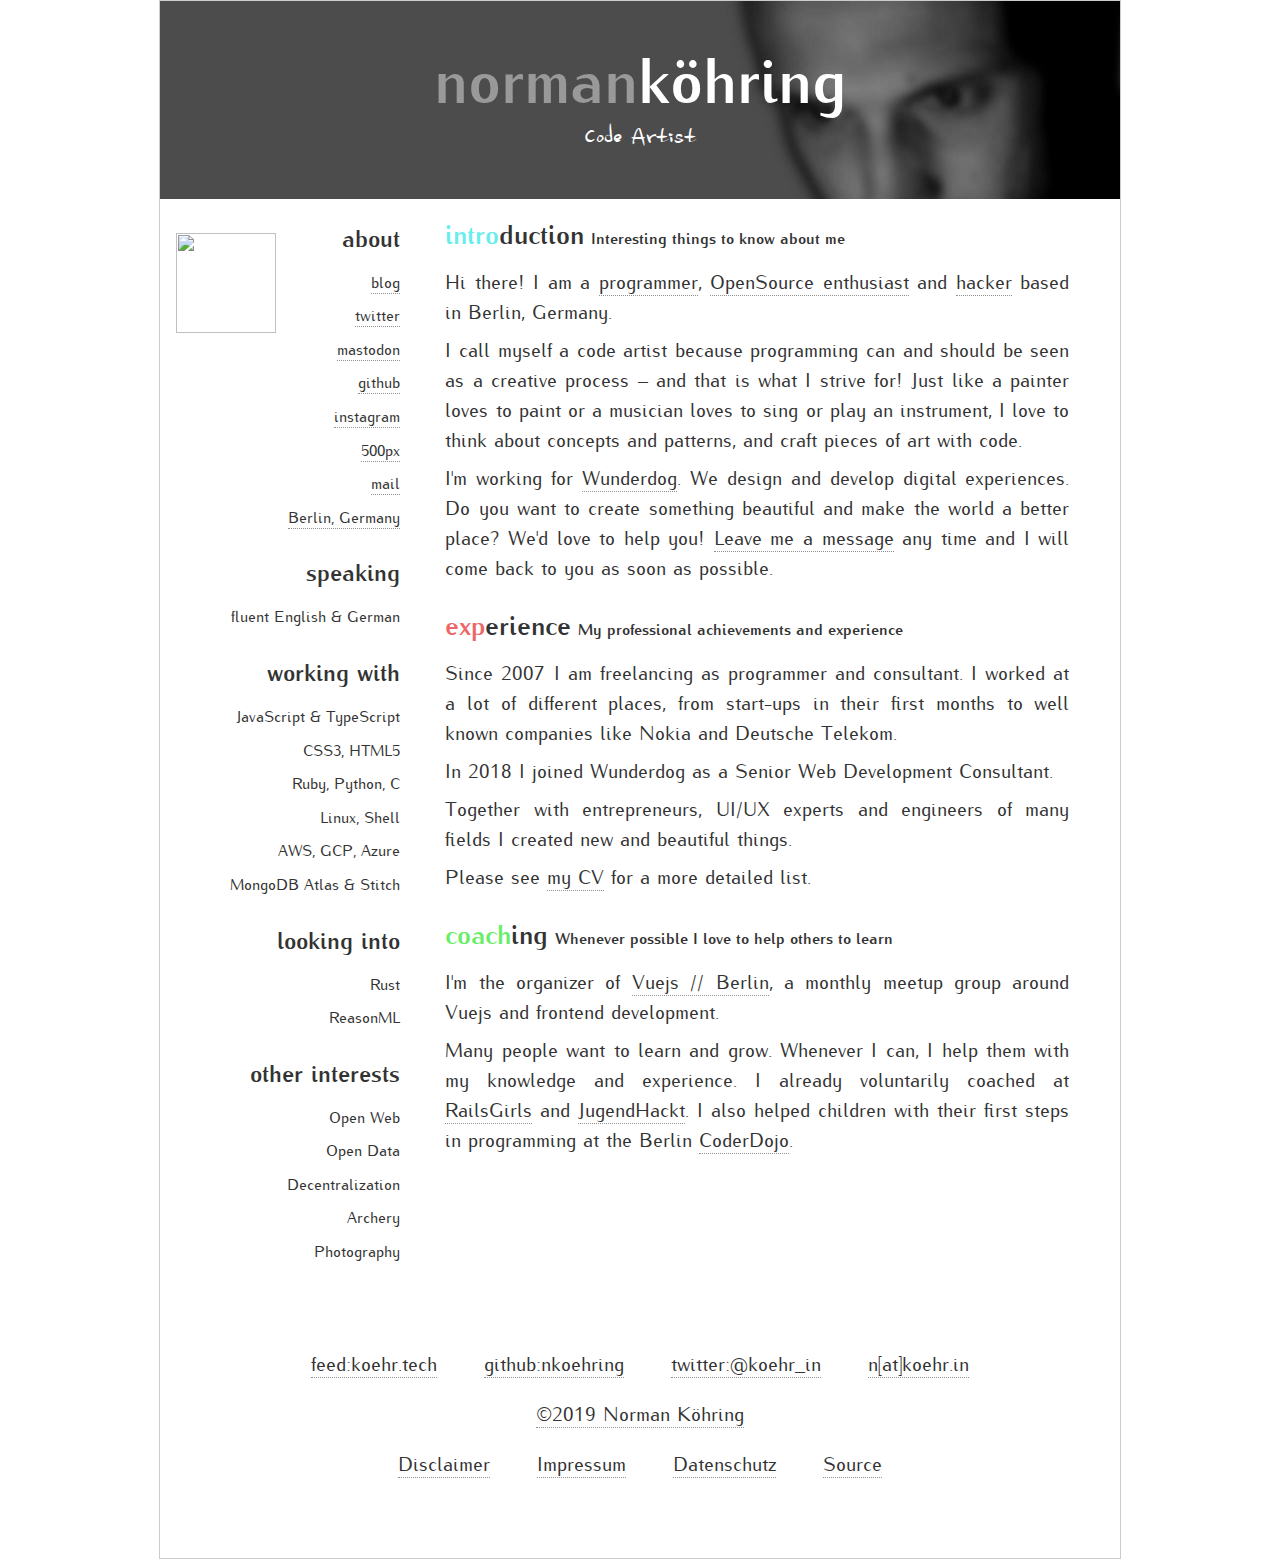
==== index.html @ 4e263c9b "adds favicons and webmanifest" ====
<html>
    <head>
        <meta http-equiv="Content-Type" content="text/html; charset=UTF-8" />
        <title>the codeartist — programmer and engineer based in Berlin</title>

        <meta name="author" content="Norman Köhring" />
        <meta name="DC.title" content="the codearist — programmer and engineer based in Berlin" />

        <!-- GeoURL -->
        <meta name="ICBM" content="51.3333, 12.4167" />
        <meta name="geo.position" content="51.3333; 12.4167" />
        <meta name="geo.region" content="DE" />

        <meta name="viewport" content="width=device-width, initial-scale=1.0,
        maximum-scale=1.0, user-scalable=no" />

        <link rel="manifest" href="/site.manifest" />
        <link rel="author" href="https://koehr.in" />
        <link rel="canonical" href="https://codeartist.berlin" />
        <link rel="alternate" href="https://codeartist.eu" />
        <link rel="alternate" href="https://koehr.in" />
        <link rel="alternate" type="application/rss+xml"
           title="RSS Feed" href="https://koehr.tech/feed/" />

        <link rel="authorization_endpoint" href="https://indiecert.net/auth">
        <link rel="publickey" href="ni:///sha-256;H5W3RSZHP6eNHUFQStlfqaUnnYXOtoibUL5PB2GRqNM?ct=application/x-x509-user-cert">
        <style>
          @font-face {
              font-family: nanumbrushscript;
              src: url('/assets/nanumbrushscript-webfont.woff2') format('woff2'),
                   url('/assets/nanumbrushscript-webfont.woff') format('woff');
              font-weight: normal;
              font-style: normal;
          }

          @font-face {
              font-family: iwona;
              src: url('/assets/iwona-bold-webfont.woff2') format('woff2'),
                   url('/assets/iwona-bold-webfont.woff') format('woff');
              font-weight: bold;
              font-style: normal;
          }

          @font-face {
              font-family: iwona;
              src: url('/assets/iwona-regular-webfont.woff2') format('woff2'),
                   url('/assets/iwona-regular-webfont.woff') format('woff');
              font-weight: normal;
              font-style: normal;
          }

          body {
            font-family: iwona, sans;
            font-weight: normal;
            font-size: 20px;
            line-height: 1.5em;
            color: #333;
            width: 960px;
            margin: 0 auto;
            padding: 0;
            background: white;
            border: 1px solid #CCC;
            perspective: 1000px;
          }

          body.legal {
            padding: 1em;
            text-align: justify;
          }

          a {
            color: inherit;
            text-decoration: none;
            border-bottom: 1px dotted rgba(33,33,33,.5);
          }

          body > header {
            display: block;
            text-align: center;
            background: #4C4C4C url(/assets/title_bg.jpg) center no-repeat;
            background-size: cover;
            color: #FFF;
            padding: 2.8rem 0;
            height: 108px;
            transition: background-position .5s ease;
          }
          body > header h1,
          body > header h2 {
            margin: 0;
            line-height: 1em;
            transition: margin .5s ease;
          }
          body > header h1 {
            font-size: 4rem;
          }
          body > header h2 {
            margin-top: 1rem;
            font-size: 1.8rem;
            font-weight: normal;
            font-family: nanumbrushscript;
          }
          #asidetoggle {
            display: none;
          }

          body > aside,
          #main {
            display: inline-block;
            vertical-align: top;
          }
          body > aside {
            width: 25%;
            text-align: right;
            font-size: 1rem;
            padding-right: 4%;
          }
          body > aside li {
            list-style: none;
          }
          #main {
            width: 65%;
            vertical-align: top;
            transform-origin: center left;
            text-align: justify;
          }
          body > footer {
            margin: 5rem 0;
            text-align: center;
          }
          nav.footernav li {
            display: inline;
            margin: 0 1em;
          }
        </style>
    </head>
    <body class="h-card">

      <header id="siteheader">
        <a href="https://koehr.in/" class="u-url" rel="me">
          <h1 class="p-name"><span>norman</span>köhring</h1>
          <h2>Code Artist</h2>
        </a>
        <button id="asidetoggle">&gt;</button>
      </header>

      <aside>
        <section id="about">
          <header>
            <h1>about</h1>
            <img class="u-photo" src="https://avatars3.githubusercontent.com/u/246402?v=3&s=100">
          </header>
          <nav id="mainnav">
            <li class="blog"><a target="_blank" href="https://koehr.tech" title="blog" rel="noopener me">blog</a></li>
            <li class="twitter"><a target="_blank" href="https://twitter.com/koehr_in" title="twitter" rel="noopener me">twitter</a></li>
            <li class="mastodon"><a target="_blank" href="https://mstdn.io/@koehr" title="mastodon" rel="noopener me">mastodon</a></li>
            <li class="github"><a target="_blank" href="https://github.com/nkoehring" title="github" rel="noopener me">github</a></li>
            <li class="instagram"><a target="_blank" href="https://instagram.com/coffee_n_code" title="instagram" rel="noopener me">instagram</a></li>
            <li class="500px"><a target="_blank" href="https://500px.com/koehr" title="500px" rel="noopener me">500px</a></li>
            <li class="mail u-email"><a href="mailto:n[at]koehr.in" title="mail" rel="noopener me">mail</a></li>
            <li class="location">
              <a target="_blank" href="https://map.what3words.com/sends.youngest.tactical" class="what3words" title="w3w:sends.youngest.tactical" rel="noopener">
                <span class="p-locality">Berlin</span>, <span class="p-country-name">Germany</span>
              </a>
            </li>
          </nav>
        </section>

        <section id="speaking">
          <header>
            <h1>speaking</h1>
          </header>
          <ol>
            <li>fluent English &amp; German</li>
          </ol>
        </section>

        <section id="working with">
          <header>
            <h1>working with</h1>
          </header>
          <ol>
            <li>JavaScript &amp; TypeScript</li>
            <li>CSS3, HTML5</li>
            <li>Ruby, Python, C</li>
            <li>Linux, Shell</li>
            <li>AWS, GCP, Azure</li>
            <li>MongoDB Atlas &amp; Stitch</li>
          </ol>
        </section>

        <section id="looking into">
          <header>
            <h1>looking into</h1>
          </header>
          <ol>
            <li>Rust</li>
            <li>ReasonML</li>
          </ol>
        </section>

        <section id="interests">
          <header>
            <h1>other interests</h1>
          </header>
          <ul>
            <li>Open Web</li>
            <li>Open Data</li>
            <li>Decentralization</li>
            <li>Archery</li>
            <li>Photography</li>
          </ul>
        </section>

      </aside>

      <div id="main">
        <section id="introduction">
          <header>
            <h1><span>intro</span>duction</h1>
            <h2>Interesting things to know about me</h2>
          </header>
          <p class="p-note">
            Hi there! I am a <a rel="me" title="Do you want to hire me?" href="mailto:n[at]koehr.in">programmer</a>,
            <a rel="noopener me" target="_blank" title="see my Github profile" href="https://github.com/nkoehring">OpenSource enthusiast</a> and
            <a rel="noopener" target="_blank" title="Read here to learn more about this word!" href="https://en.wikipedia.org/wiki/Hacker_culture">hacker</a>
            based in Berlin, Germany.
          </p>
          <p class="p-note">
            I call myself a code artist because programming can and should be
            seen as a creative process – and that is what I strive for!
            Just like a painter loves to paint or a musician loves to sing
            or play an instrument, I love to think about concepts and patterns,
            and craft pieces of art with code.
          </p>
          <p class="p-note hidden">
            I'm working for <a rel="noopener" target="_blank" title="Homepage of Wunderdog" href="https://wunder.dog">Wunderdog</a>.
            We design and develop digital experiences. Do you want to
            create something beautiful and make the world a better place? We'd
            love to help you!
            <a title="write a mail" href="mailto:n[at]koehr.in">Leave me a message</a>
            any time and I will come back to you as soon as possible.
          </p>
        </section>

        <section id="experience">
          <header>
            <h1><span>exp</span>erience</h1>
            <h2>My professional achievements and experience</h2>
          </header>
          <p>
            Since 2007 I am freelancing as programmer and consultant. I worked
            at a lot of different places, from start-ups in their first months
            to well known companies like Nokia and Deutsche Telekom.
          </p>
          <p>
            In 2018 I joined Wunderdog as a Senior Web Development Consultant.
          </p>
          <p>
            Together with entrepreneurs, UI/UX experts and engineers of many
            fields I created new and beautiful things.
          </p>
          <p>
            Please see <a target="_blank" rel="noopener" title="Curriculum Vitae" href="https://github.com/nkoehring/cv/blob/master/cv.pdf">my CV</a>
            for a more detailed list.
          </p>
        </section>

        <section id="coaching">
          <header>
            <h1><span>coach</span>ing</h1>
            <h2>Whenever possible I love to help others to learn</h2>
          </header>
          <p>
            I'm the organizer of
            <a target="_blank" rel="noopener" title="Vuejs // Berlin" href="https://vuejs.berlin">Vuejs // Berlin</a>,
            a monthly meetup group around Vuejs and frontend development.
          </p>
          <p>
            Many people want to learn and grow. Whenever I can, I help them with
            my knowledge and experience. I already voluntarily coached at
            <a target="_blank" rel="noopener" title="Rails Girls Berlin" href="http://railsgirlsberlin.de">RailsGirls</a>
            and <a target="_blank" rel="noopener" title="Jugend Hackt" href="http://jugendhackt.de">JugendHackt</a>.
            I also helped children with their first steps in programming at the Berlin
            <a target="_blank" rel="noopener" title="Coder Dojo" href="https://coderdojo.com">CoderDojo</a>.
          </p>
        </section>
      </div>

      <footer>
        <nav class="footernav">
          <li rel="alternate" class="feed"><a rel="noopener" target="_blank" href="https://koehr.tech/feed/" title="blog feed">feed:koehr.tech</a></li>
          <li rel="me" class="github"><a rel="noopener" target="_blank" href="https://github.com/nkoehring" title="github">github:nkoehring</a></li>
          <li rel="me" class="twitter"><a rel="noopener" target="_blank" href="https://twitter.com/koehr_in" title="twitter">twitter:@koehr_in</a></li>
          <li rel="me" class="mail"><a href="mailto:n[at]koehr.in" title="mail">n[at]koehr.in</a></li>
        </nav>
        <p class="footernav">
          <a rel="copyright noopener" target="_blank" href="https://github.com/nkoehring/homepage/blob/master/LICENSE" title="ISC licensed">©2019 Norman Köhring</a>
        </p>
        <nav class="footernav">
          <li class="disclaimer"><a href="/disclaimer.html" title="disclaimer">Disclaimer</a></li>
          <li class="impressum"><a href="/impressum.html" title="impressum">Impressum</a></li>
          <li class="datenschutz"><a href="/datenschutz.html" title="datenschutz">Datenschutz</a></li>
          <li rel="source" class="github"><a rel="noopener" target="_blank" href="https://github.com/nkoehring/homepage" title="source code on github">Source</a></li>
        </nav>
      </footer>

      <link rel="stylesheet" href="/assets/style.css" />
      <script async src="homepage.min.js"></script>
      <script data-goatcounter="https://koehr.goatcounter.com/count" async src="//gc.zgo.at/count.js"></script>
    </body>
</html>
---- assets/style.css ----
body > header h1 > span {
  color: #999;
}

#asidetoggle {
  display: none;
  float: left;
  border: none;
  background-color: #494949;
  margin-top: -1.2rem;
  padding: .5rem 1rem;
  color: #FFF;
  font-size: 2rem;
  font-weight: 100;
}

#about .u-photo {
  float: left;
  width: 100px;
  margin-top: -2em;
  margin-left: 1em;
}

body > aside,
#main {
  transition: transform .2s ease;
}
body > aside nav,
body > aside ol,
body > aside ul {
  margin: 0;
  padding: 0;
  line-height: 2.1rem;
}
body > aside > section > header > h1 {
  margin: 0;
  margin-top: 1em;
  margin-bottom: .5em;
  font-size: 1.5rem;
}

#main.wrapped {
  transform: translate(50%) rotateY(45deg);
  border-top: 1px solid #EEE;
  border-bottom: 1px solid #EEE;
}
#main > section > header > h1 {
  display: inline-block;
  vertical-align: baseline;
  margin: 0;
  margin-top: .7em;
  font-size: 1.7rem;
}
#main > section > header > h2 {
  display: inline-block;
  vertical-align: baseline;
  font-size: 1rem;
  margin-top: 0;
}
#main > section > p {
  margin: .5rem 0;
}
#main > section > p:first-of-type {
  margin: 0;
}

#main header > h1 > span { transition: color 2s; }
#introduction > header > h1 > span { color: #6EE; }
#experience   > header > h1 > span { color: #E66; }
#coaching     > header > h1 > span { color: #6E6; }

/* media queries */
@media screen and (max-width:960px) {
  body {
    width: 100%;
    overflow-x: hidden;
    margin: 0 0;
    border: none;
  }
}

@media screen and (max-width:639px) {
  body > header {
    padding: 0;
    height: 160px;
    background-size: 180%;
  }

  #main > section > header > h1,
  #main > section > header > h2 {
    display: block;
  }
  body > header h1 > span {
    display: block;
    margin-left: -.3rem;
    margin-bottom: -3rem;
    color: #777;
  }

  #asidetoggle {
    display: inline-block;
  }
  body > aside {
    position: absolute;
    width: 160px;
    padding-right: 0;
    transform: translateX(-250px);
  }
  body > aside.open {
    transform: translateX(0px);
  }

  #main {
    margin: 0;
    margin-left: 2%;
    width: 96%;
    text-align: left;
  }
  #footernav li {
    display: block;
  }
}

@media screen and (max-width:359px) {
  #main {
    margin-left: 5%;
    width: 90%;
  }
  #main.wrapped {
    margin-left: 10%;
  }
}
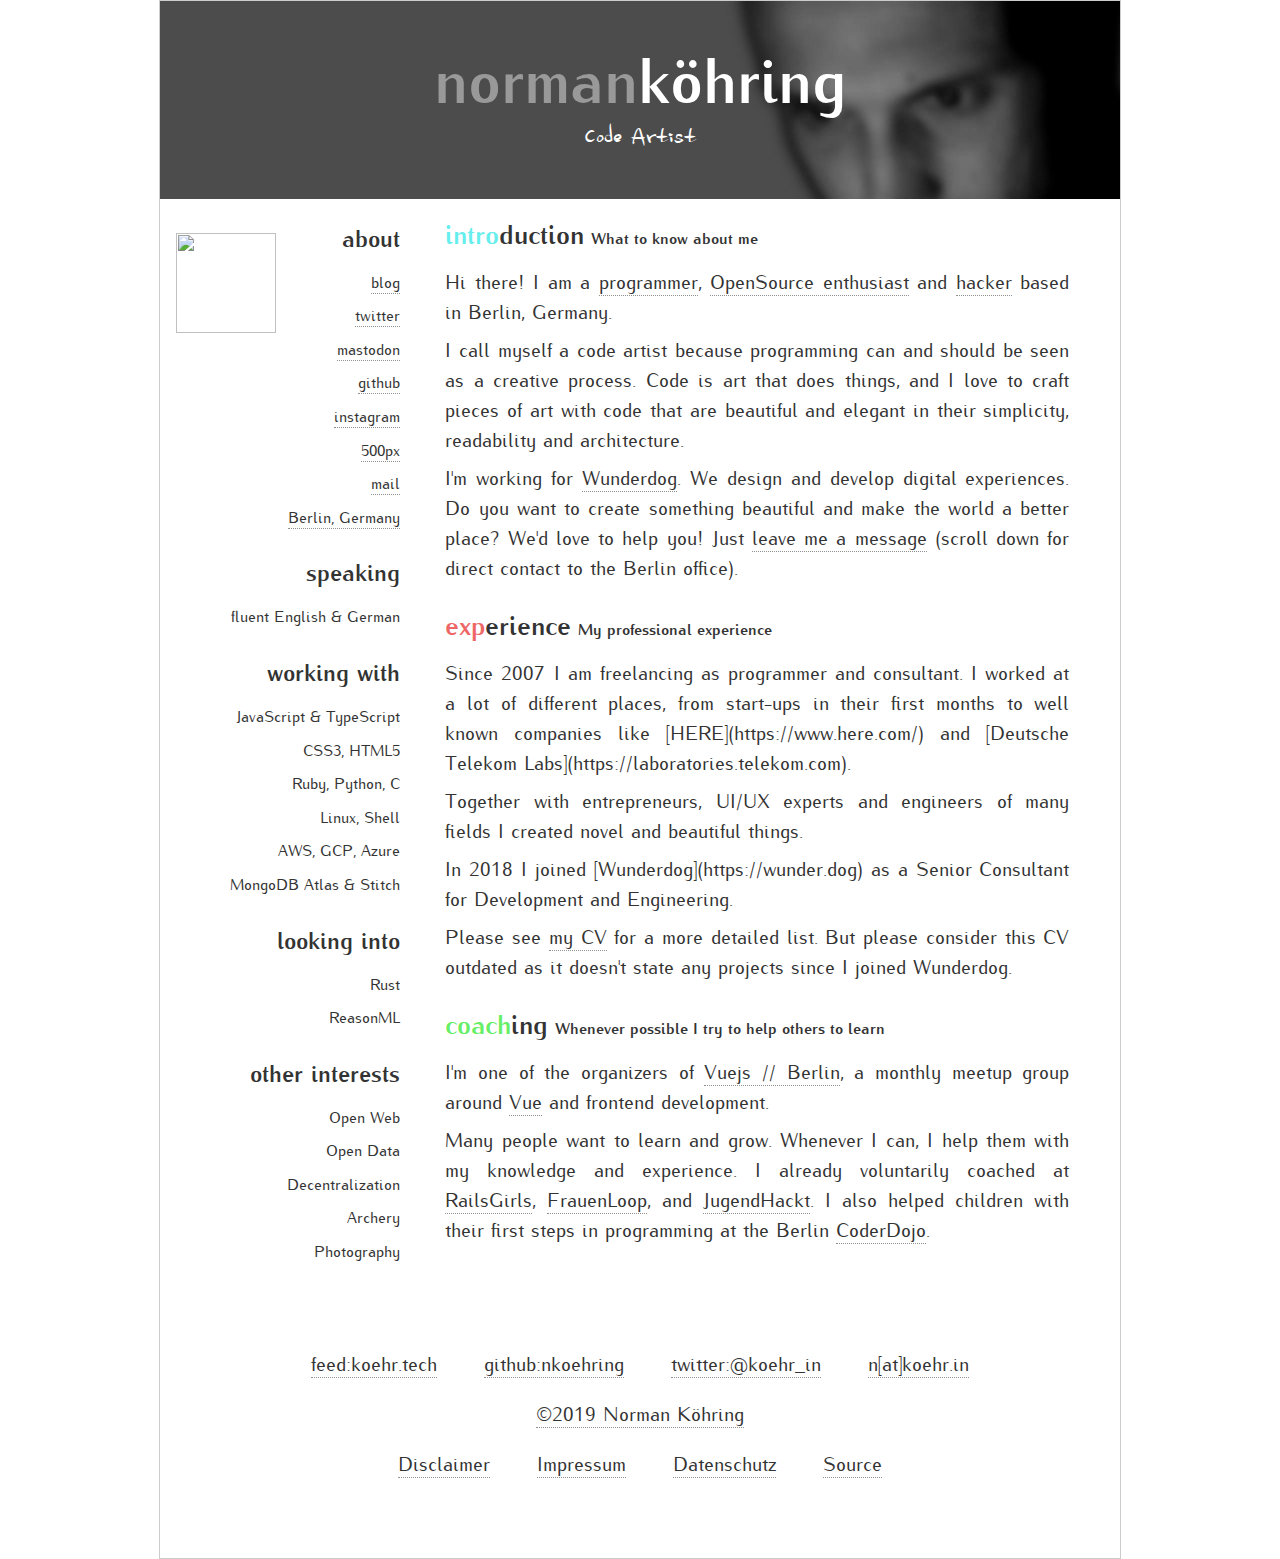
==== commit bd1183fe: "updated content" ====
--- a/index.html
+++ b/index.html
@@ -217,68 +217,68 @@
         <section id="introduction">
           <header>
             <h1><span>intro</span>duction</h1>
-            <h2>Interesting things to know about me</h2>
+            <h2>What to know about me</h2>
           </header>
           <p class="p-note">
-            Hi there! I am a <a rel="me" title="Do you want to hire me?" href="mailto:n[at]koehr.in">programmer</a>,
+            Hi there! I am a <a rel="me" title="Do you want to hire me?" href="https://wunder.dog/contact">programmer</a>,
             <a rel="noopener me" target="_blank" title="see my Github profile" href="https://github.com/nkoehring">OpenSource enthusiast</a> and
             <a rel="noopener" target="_blank" title="Read here to learn more about this word!" href="https://en.wikipedia.org/wiki/Hacker_culture">hacker</a>
             based in Berlin, Germany.
           </p>
           <p class="p-note">
             I call myself a code artist because programming can and should be
-            seen as a creative process – and that is what I strive for!
-            Just like a painter loves to paint or a musician loves to sing
-            or play an instrument, I love to think about concepts and patterns,
-            and craft pieces of art with code.
+            seen as a creative process. Code is art that does things, and I love
+            to craft pieces of art with code that are beautiful and elegant in
+            their simplicity, readability and architecture.
           </p>
           <p class="p-note hidden">
             I'm working for <a rel="noopener" target="_blank" title="Homepage of Wunderdog" href="https://wunder.dog">Wunderdog</a>.
             We design and develop digital experiences. Do you want to
             create something beautiful and make the world a better place? We'd
             love to help you!
-            <a title="write a mail" href="mailto:n[at]koehr.in">Leave me a message</a>
-            any time and I will come back to you as soon as possible.
+            Just <a title="Wunderdog contact" href="https://wunder.dog/contact">leave me a message</a>
+            (scroll down for direct contact to the Berlin office).
           </p>
         </section>
 
         <section id="experience">
           <header>
             <h1><span>exp</span>erience</h1>
-            <h2>My professional achievements and experience</h2>
+            <h2>My professional experience</h2>
           </header>
           <p>
             Since 2007 I am freelancing as programmer and consultant. I worked
             at a lot of different places, from start-ups in their first months
-            to well known companies like Nokia and Deutsche Telekom.
-          </p>
-          <p>
-            In 2018 I joined Wunderdog as a Senior Web Development Consultant.
+            to well known companies like [HERE](https://www.here.com/) and [Deutsche Telekom Labs](https://laboratories.telekom.com).
           </p>
           <p>
             Together with entrepreneurs, UI/UX experts and engineers of many
-            fields I created new and beautiful things.
-          </p>
-          <p>
-            Please see <a target="_blank" rel="noopener" title="Curriculum Vitae" href="https://github.com/nkoehring/cv/blob/master/cv.pdf">my CV</a>
-            for a more detailed list.
+            fields I created novel and beautiful things.
+          </p>
+          <p>
+            In 2018 I joined [Wunderdog](https://wunder.dog) as a Senior Consultant for Development and Engineering.
+          </p>
+          <p>
+            Please see <a target="_blank" rel="noopener" title="My Curriculum Vitae" href="https://github.com/nkoehring/cv/blob/master/cv.pdf">my CV</a>
+            for a more detailed list. But please consider this CV outdated as it doesn't state any projects since I joined Wunderdog.
           </p>
         </section>
 
         <section id="coaching">
           <header>
             <h1><span>coach</span>ing</h1>
-            <h2>Whenever possible I love to help others to learn</h2>
-          </header>
-          <p>
-            I'm the organizer of
+            <h2>Whenever possible I try to help others to learn</h2>
+          </header>
+          <p>
+            I'm one of the organizers of
             <a target="_blank" rel="noopener" title="Vuejs // Berlin" href="https://vuejs.berlin">Vuejs // Berlin</a>,
-            a monthly meetup group around Vuejs and frontend development.
+            a monthly meetup group around <a target="_blank" rel="noopener" title="Vuejs, the progressive Javascript framework">Vue</a> and frontend development.
           </p>
           <p>
             Many people want to learn and grow. Whenever I can, I help them with
             my knowledge and experience. I already voluntarily coached at
-            <a target="_blank" rel="noopener" title="Rails Girls Berlin" href="http://railsgirlsberlin.de">RailsGirls</a>
+            <a target="_blank" rel="noopener" title="Rails Girls Berlin" href="http://railsgirlsberlin.de">RailsGirls</a>,
+            <a target="_blank" rel="noopener" title="Frauenloop" href="https://frauenloop.org">FrauenLoop</a>,
             and <a target="_blank" rel="noopener" title="Jugend Hackt" href="http://jugendhackt.de">JugendHackt</a>.
             I also helped children with their first steps in programming at the Berlin
             <a target="_blank" rel="noopener" title="Coder Dojo" href="https://coderdojo.com">CoderDojo</a>.
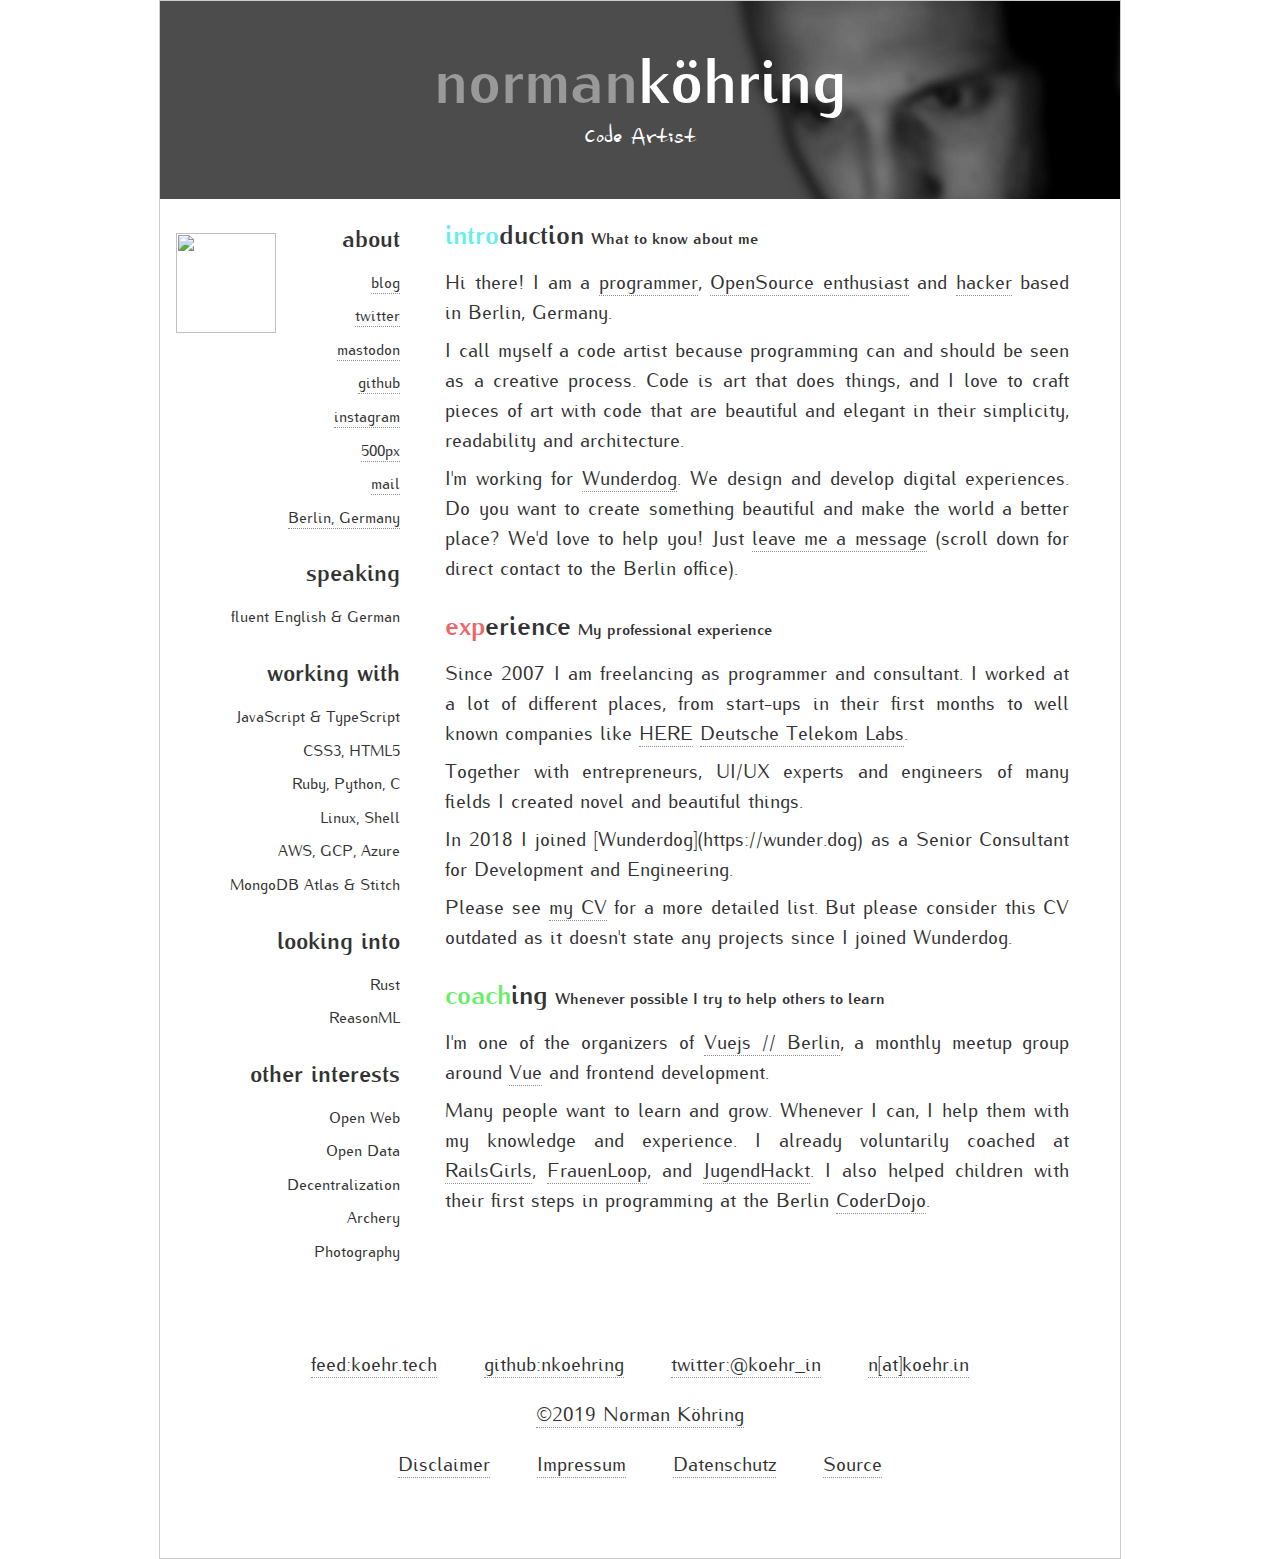
==== commit a89036a0: "whoops, no markdown here" ====
--- a/index.html
+++ b/index.html
@@ -236,7 +236,7 @@
             We design and develop digital experiences. Do you want to
             create something beautiful and make the world a better place? We'd
             love to help you!
-            Just <a title="Wunderdog contact" href="https://wunder.dog/contact">leave me a message</a>
+            Just <a rel="noopener" target="_blank" title="Wunderdog contact" href="https://wunder.dog/contact">leave me a message</a>
             (scroll down for direct contact to the Berlin office).
           </p>
         </section>
@@ -249,7 +249,9 @@
           <p>
             Since 2007 I am freelancing as programmer and consultant. I worked
             at a lot of different places, from start-ups in their first months
-            to well known companies like [HERE](https://www.here.com/) and [Deutsche Telekom Labs](https://laboratories.telekom.com).
+            to well known companies like
+            <a rel="noopener" target="_blank" href="https://www.here.com" title="here technologies">HERE</a>
+            <a rel="noopener" target="_blank" href="https://laboratories.telekom.com" title="Telekom Innovation Laboratories">Deutsche Telekom Labs</a>.
           </p>
           <p>
             Together with entrepreneurs, UI/UX experts and engineers of many
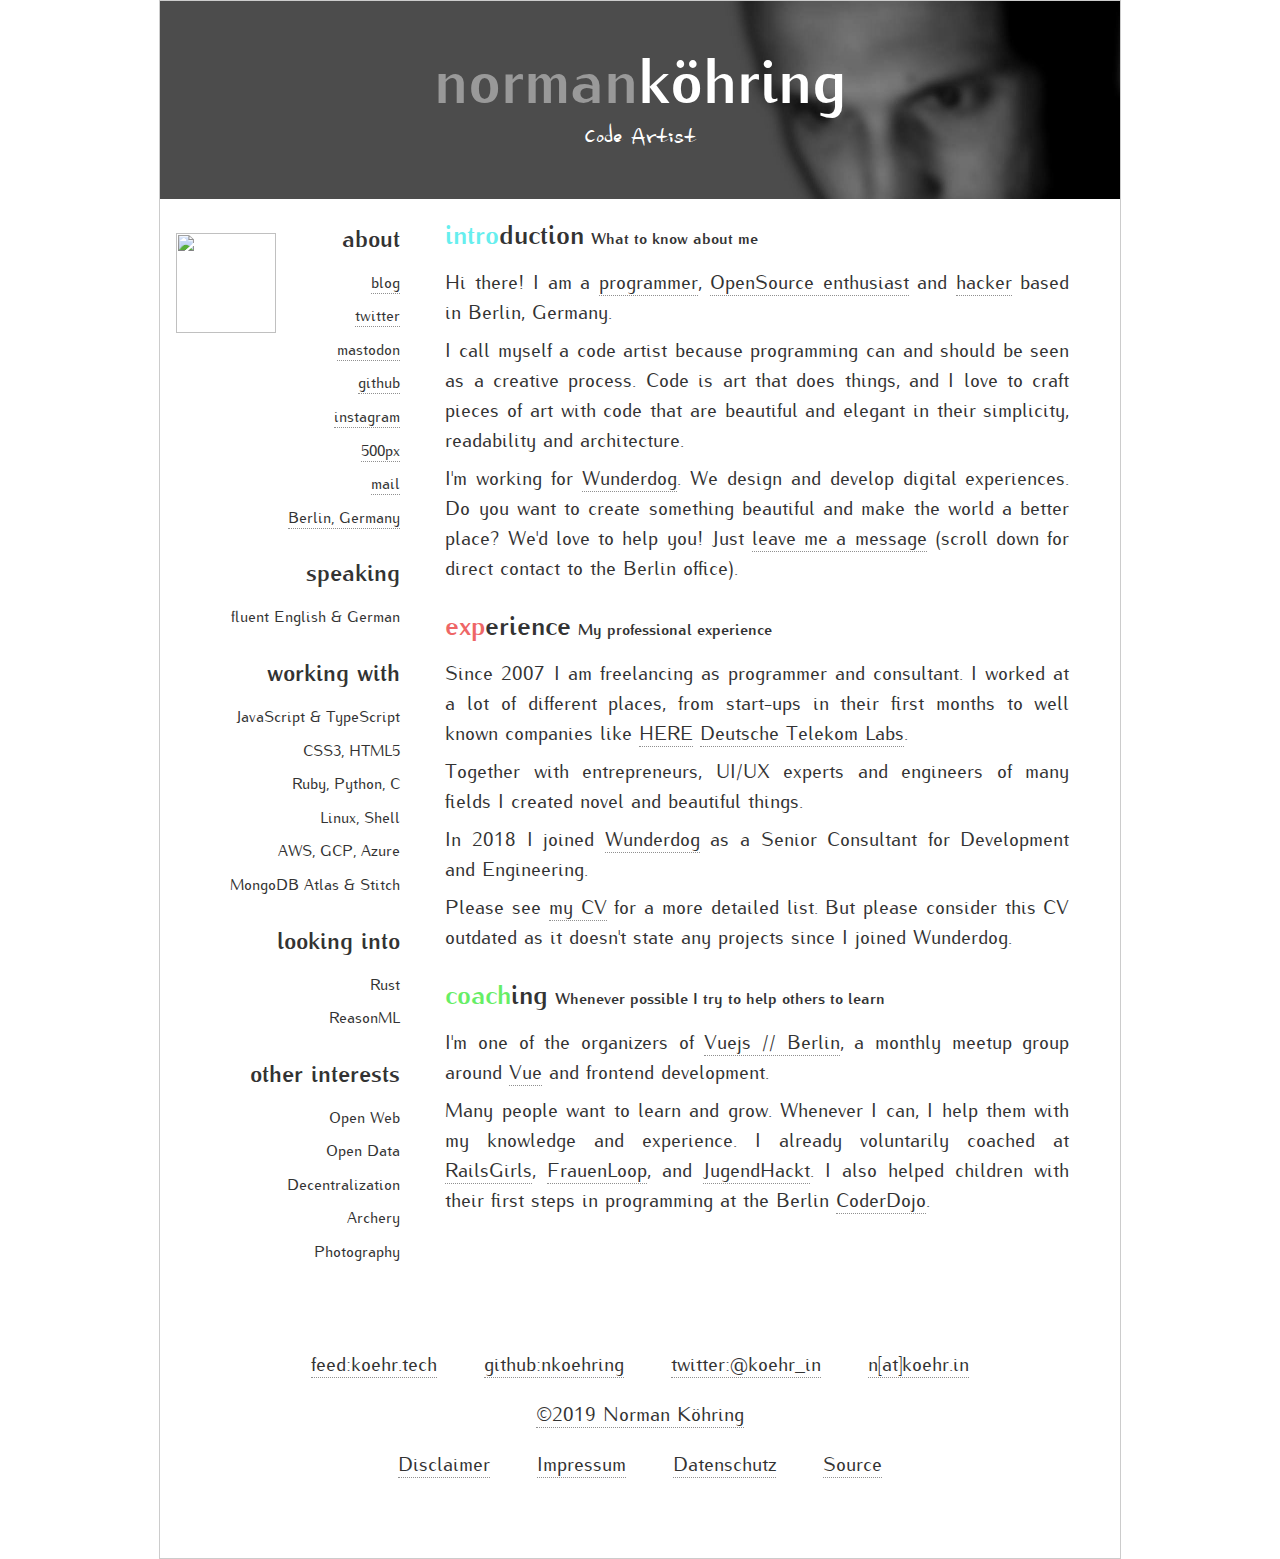
==== commit af7417f8: "whoops, no markdown here" ====
--- a/index.html
+++ b/index.html
@@ -258,7 +258,9 @@
             fields I created novel and beautiful things.
           </p>
           <p>
-            In 2018 I joined [Wunderdog](https://wunder.dog) as a Senior Consultant for Development and Engineering.
+            In 2018 I joined
+            <a rel="noopener" target="_blank" title="Wunderdog" href="https://wunder.dog">Wunderdog</a>
+            as a Senior Consultant for Development and Engineering.
           </p>
           <p>
             Please see <a target="_blank" rel="noopener" title="My Curriculum Vitae" href="https://github.com/nkoehring/cv/blob/master/cv.pdf">my CV</a>
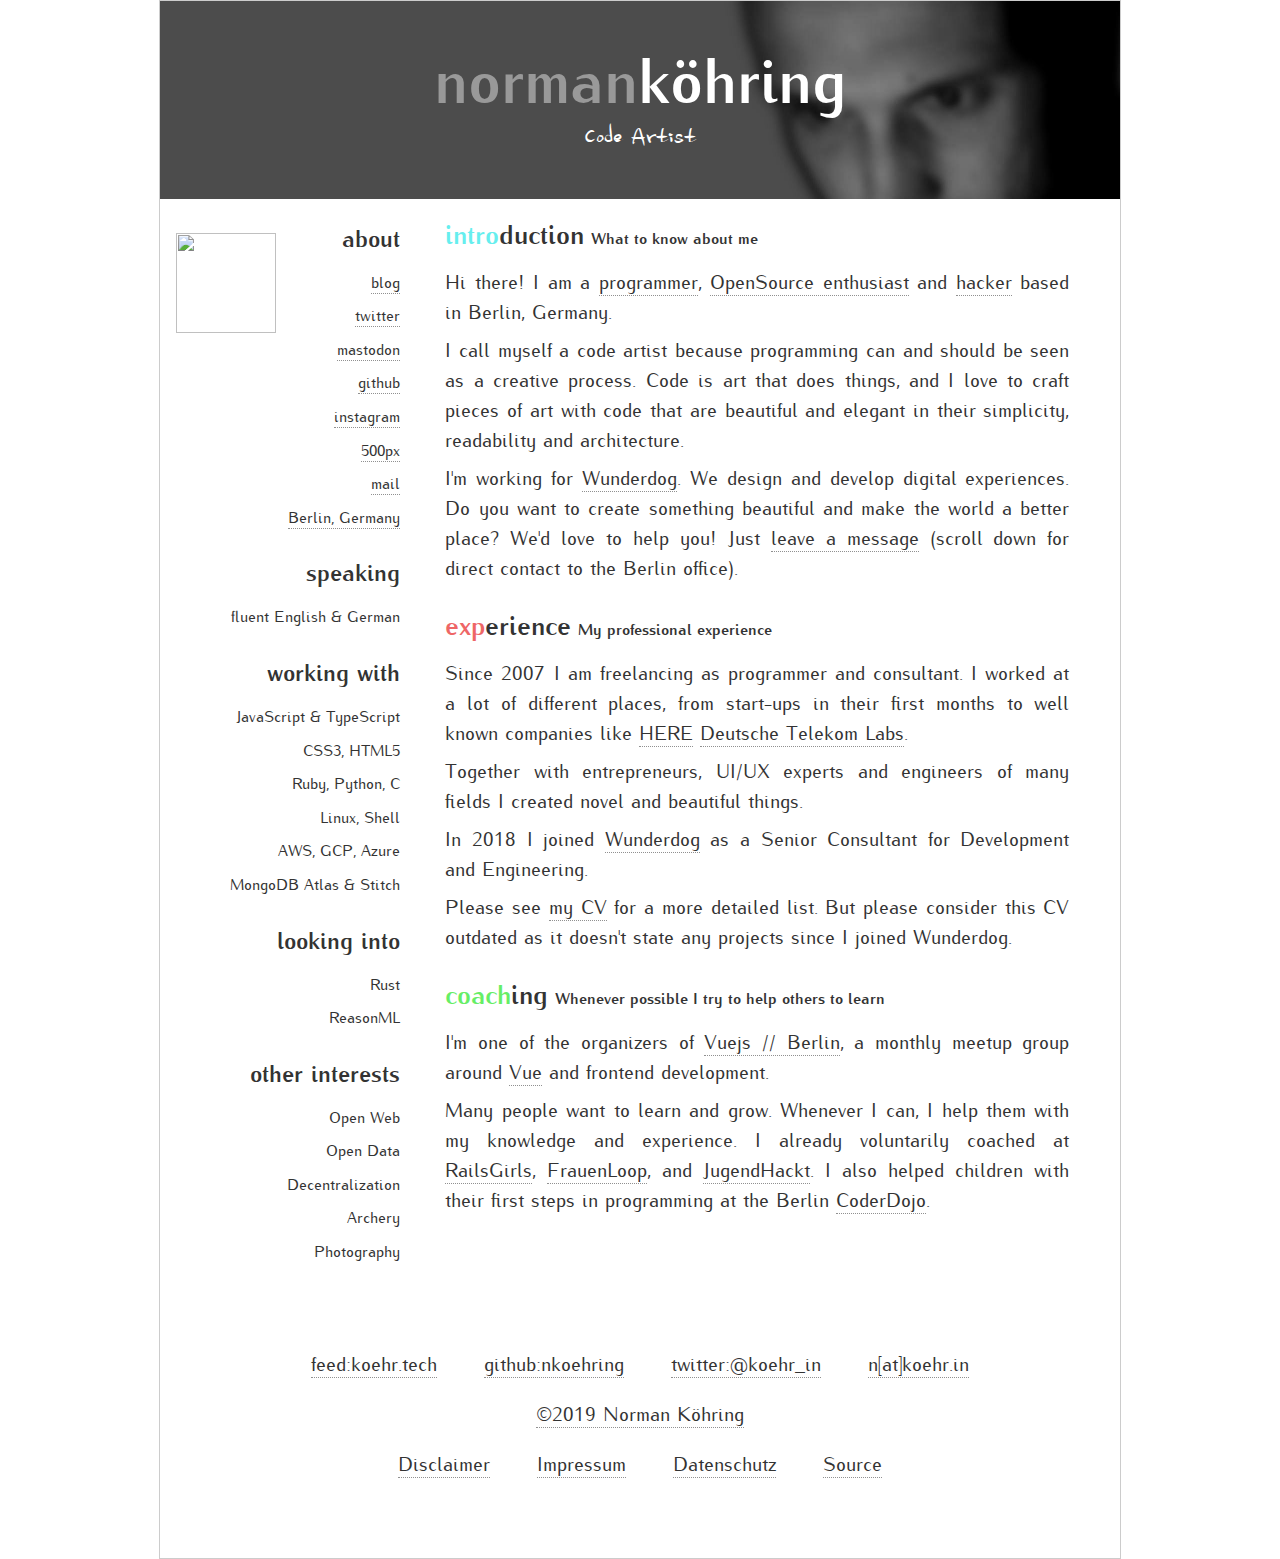
==== commit ed530237: "updated content" ====
--- a/index.html
+++ b/index.html
@@ -236,7 +236,7 @@
             We design and develop digital experiences. Do you want to
             create something beautiful and make the world a better place? We'd
             love to help you!
-            Just <a rel="noopener" target="_blank" title="Wunderdog contact" href="https://wunder.dog/contact">leave me a message</a>
+            Just <a rel="noopener" target="_blank" title="Wunderdog contact" href="https://wunder.dog/contact">leave a message</a>
             (scroll down for direct contact to the Berlin office).
           </p>
         </section>
